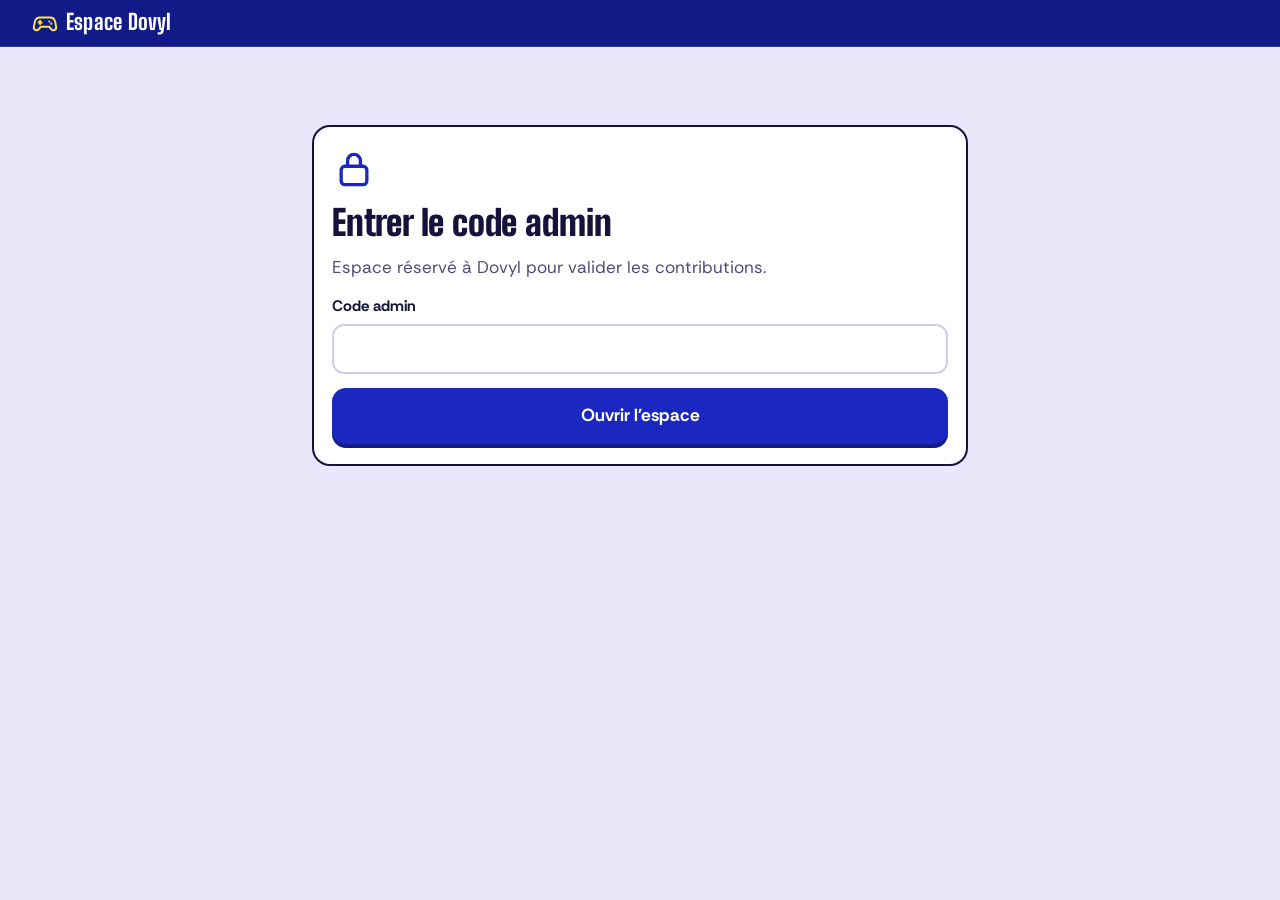
==== admin.html @ b3cc9741 "Cagnotte Dovyl : objectif PS5 + GTA VI Page publique avec compteur, piste à paliers et compte à rebo" ====
<!doctype html>
<html lang="fr">
<head>
  <meta charset="utf-8">
  <meta name="viewport" content="width=device-width, initial-scale=1">
  <meta name="robots" content="noindex, nofollow">
  <title>Espace Dovyl</title>
  <meta name="theme-color" content="#111A86">
  <link rel="icon" href="assets/favicon.svg" type="image/svg+xml">
  <link rel="preconnect" href="https://fonts.googleapis.com">
  <link rel="preconnect" href="https://fonts.gstatic.com" crossorigin>
  <link href="https://fonts.googleapis.com/css2?family=Rethink+Sans:wght@400;600;700&family=Big+Shoulders+Display:wght@600;800;900&display=swap" rel="stylesheet">
  <link rel="stylesheet" href="assets/style.css">
  <link rel="stylesheet" href="assets/admin.css">
</head>
<body class="admin">
  <svg width="0" height="0" style="position:absolute" aria-hidden="true">
    <symbol id="i-manette" viewBox="0 0 24 24"><path fill="none" stroke="currentColor" stroke-width="1.8" stroke-linecap="round" stroke-linejoin="round" d="M7.5 7h9a5 5 0 0 1 4.9 4l.9 4.6a2.6 2.6 0 0 1-4.6 2.1L16 15.5H8l-1.7 2.2a2.6 2.6 0 0 1-4.6-2.1L2.6 11a5 5 0 0 1 4.9-4ZM7.5 10v3M6 11.5h3"/><circle cx="16" cy="10.6" r="1" fill="currentColor"/><circle cx="17.8" cy="12.6" r="1" fill="currentColor"/></symbol>
    <symbol id="i-cadenas" viewBox="0 0 24 24"><rect x="5" y="10.5" width="14" height="10" rx="2" fill="none" stroke="currentColor" stroke-width="1.8"/><path fill="none" stroke="currentColor" stroke-width="1.8" stroke-linecap="round" d="M8.5 10.5V7.5a3.5 3.5 0 0 1 7 0v3"/></symbol>
    <symbol id="i-ok" viewBox="0 0 24 24"><path fill="none" stroke="currentColor" stroke-width="2.2" stroke-linecap="round" stroke-linejoin="round" d="m5 12.5 4.5 4.5L19 7.5"/></symbol>
    <symbol id="i-non" viewBox="0 0 24 24"><path fill="none" stroke="currentColor" stroke-width="2.2" stroke-linecap="round" d="m6.5 6.5 11 11M17.5 6.5l-11 11"/></symbol>
    <symbol id="i-retour" viewBox="0 0 24 24"><path fill="none" stroke="currentColor" stroke-width="1.8" stroke-linecap="round" stroke-linejoin="round" d="M9 7 4.5 11.5 9 16M5 11.5h9a5 5 0 0 1 0 10h-2"/></symbol>
    <symbol id="i-corbeille" viewBox="0 0 24 24"><path fill="none" stroke="currentColor" stroke-width="1.8" stroke-linecap="round" stroke-linejoin="round" d="M4.5 6.5h15M9.5 6.5V4h5v2.5M6.5 6.5l1 14h9l1-14M10 10.5v6M14 10.5v6"/></symbol>
  </svg>

  <header class="barre">
    <a class="marque" href="./" aria-label="Retour à la cagnotte">
      <svg class="ic" aria-hidden="true"><use href="#i-manette"/></svg>
      <span>Espace Dovyl</span>
    </a>
    <button class="btn btn-fantome btn-petit" type="button" id="deconnexion" hidden>Se déconnecter</button>
  </header>

  <!-- Connexion -->
  <main class="admin-main" id="vue-connexion">
    <form class="carte-admin connexion" id="form-connexion">
      <svg class="ic ic-grand" aria-hidden="true"><use href="#i-cadenas"/></svg>
      <h1>Entrer le code admin</h1>
      <p>Espace réservé à Dovyl pour valider les contributions.</p>
      <label class="champ">
        <span>Code admin</span>
        <input name="code" type="password" autocomplete="current-password" required>
      </label>
      <p class="erreur" id="erreur-connexion" role="alert" hidden></p>
      <button class="btn btn-cobalt btn-grand btn-bloc" type="submit">Ouvrir l'espace</button>
    </form>
  </main>

  <!-- Tableau de bord -->
  <main class="admin-main" id="vue-admin" hidden>
    <section class="resume" aria-label="Résumé">
      <div><p>Validé</p><strong id="r-total">0 €</strong></div>
      <div><p>À vérifier</p><strong id="r-attente">0</strong></div>
      <div><p>Objectif</p><strong id="r-objectif">0 %</strong></div>
    </section>

    <div class="onglets onglets-admin" role="tablist" aria-label="Filtrer les contributions">
      <button role="tab" aria-selected="true" data-filtre="en_attente" type="button">À vérifier <span id="c-en_attente"></span></button>
      <button role="tab" aria-selected="false" data-filtre="validee" type="button">Validées <span id="c-validee"></span></button>
      <button role="tab" aria-selected="false" data-filtre="rejetee" type="button">Refusées <span id="c-rejetee"></span></button>
    </div>
    <p class="aide-admin" id="aide-filtre">Compare chaque inscription avec tes SMS Orange Money avant de valider. L'équivalent en FCFA est indiqué, les frais du service de transfert peuvent le réduire un peu.</p>
    <ul class="liste-admin" id="liste"></ul>
    <p class="vide-admin" id="vide" hidden>Rien ici pour le moment.</p>

    <details class="carte-admin repliable">
      <summary>Ajouter une contribution reçue autrement (PayPal d'un ami, espèces…)</summary>
      <form class="formulaire" id="form-ajout">
        <label class="champ"><span>Nom</span><input name="nom" maxlength="40" required></label>
        <label class="champ"><span>Montant</span>
          <span class="champ-avec-unite"><input name="montant" type="number" inputmode="decimal" min="1" step="0.01" required><span>€</span></span>
        </label>
        <label class="champ"><span>Message <em>(facultatif)</em></span><input name="message" maxlength="240"></label>
        <label class="case"><input type="checkbox" name="anonyme"><span>Afficher « Anonyme »</span></label>
        <button class="btn btn-cobalt btn-bloc" type="submit">Ajouter et valider</button>
      </form>
    </details>

    <details class="carte-admin repliable">
      <summary>Changer le code admin</summary>
      <form class="formulaire" id="form-code">
        <label class="champ"><span>Nouveau code (8 caractères minimum)</span><input name="nouveau" type="password" minlength="8" autocomplete="new-password" required></label>
        <label class="champ"><span>Confirmer le nouveau code</span><input name="confirmation" type="password" minlength="8" autocomplete="new-password" required></label>
        <button class="btn btn-contour btn-bloc" type="submit">Changer le code</button>
      </form>
    </details>
  </main>

  <script src="assets/config.js"></script>
  <script src="assets/commun.js"></script>
  <script src="assets/admin.js"></script>
</body>
</html>
---- assets/style.css ----
/* Cagnotte Dovyl — borne d'arcade cobalt, score citron, paiement orange */
:root {
  --cobalt: #1B27C1;
  --cobalt-nuit: #111A86;
  --cobalt-clair: #3A48E8;
  --citron: #FFE14A;
  --orange: #FF7900;
  --orange-fonce: #E06800;
  --papier: #F5F4FF;
  --pale: #E9E8FB;
  --encre: #15133C;
  --encre-douce: #4D4B78;
  --blanc: #FFFFFF;
  --ok: #128A5B;
  --erreur: #C42B2B;

  --f-titre: 'Big Shoulders Display', 'Arial Narrow', sans-serif;
  --f-texte: 'Rethink Sans', system-ui, sans-serif;

  --gouttiere: 16px;
  --largeur: 680px;
}

*, *::before, *::after { box-sizing: border-box; }
[hidden] { display: none !important; }
html { scroll-behavior: smooth; -webkit-text-size-adjust: 100%; }
@media (prefers-reduced-motion: reduce) { html { scroll-behavior: auto; } }
body {
  margin: 0;
  background: var(--papier);
  color: var(--encre);
  font: 400 1.0625rem/1.55 var(--f-texte);
}
img, svg { display: block; }
a { color: inherit; }
:focus-visible { outline: 3px solid var(--citron); outline-offset: 3px; border-radius: 4px; }
.bloc :focus-visible, .formulaire :focus-visible { outline-color: var(--cobalt-clair); }

.ic { width: 1.25em; height: 1.25em; flex: none; }
.ic-grand { width: 44px; height: 44px; }

/* ---------- Barre ---------- */
.barre {
  position: sticky; top: 0; z-index: 10;
  display: flex; align-items: center; justify-content: space-between; gap: 12px;
  padding: 10px var(--gouttiere);
  background: var(--cobalt-nuit);
  color: var(--blanc);
  border-bottom: 1px solid rgba(255,255,255,.12);
}
.marque {
  display: inline-flex; align-items: center; gap: 8px;
  text-decoration: none;
  font: 800 1.35rem/1 var(--f-titre);
  letter-spacing: .01em;
}
.marque .ic { color: var(--citron); width: 26px; height: 26px; }

/* ---------- Boutons ---------- */
.btn {
  display: inline-flex; align-items: center; justify-content: center; gap: 10px;
  min-height: 48px; padding: 12px 22px;
  border: 2px solid transparent; border-radius: 14px;
  font: 700 1rem/1.2 var(--f-texte);
  text-decoration: none; cursor: pointer;
  transition: transform .12s ease, background-color .15s ease;
}
.btn:active { transform: translateY(2px); }
.btn-petit { min-height: 40px; padding: 8px 14px; border-radius: 10px; font-size: .95rem; }
.btn-grand { min-height: 56px; font-size: 1.1rem; padding: 14px 26px; }
.btn-bloc { width: 100%; }
.btn-orange { background: var(--orange); color: var(--encre); box-shadow: 0 4px 0 var(--orange-fonce); }
.btn-orange:hover { background: #FF8A1F; }
.btn-orange:active { box-shadow: 0 2px 0 var(--orange-fonce); }
.btn-cobalt { background: var(--cobalt); color: var(--blanc); box-shadow: 0 4px 0 var(--cobalt-nuit); }
.btn-cobalt:hover { background: var(--cobalt-clair); }
.btn-cobalt:active { box-shadow: 0 2px 0 var(--cobalt-nuit); }
.btn-cobalt[disabled] { opacity: .6; cursor: wait; }
.btn-fantome { background: transparent; color: var(--blanc); border-color: rgba(255,255,255,.4); }
.btn-fantome:hover { border-color: var(--blanc); }
.btn-contour { background: var(--blanc); color: var(--encre); border-color: var(--encre); }
.btn-contour:hover { background: var(--pale); }
.lien-btn {
  background: none; border: 0; padding: 6px 0; cursor: pointer;
  font: 700 .95rem var(--f-texte); color: var(--cobalt); text-decoration: underline; text-underline-offset: 3px;
}

/* ---------- Borne (hero) ---------- */
.borne {
  background:
    radial-gradient(120% 70% at 50% 0%, var(--cobalt-clair) 0%, transparent 60%),
    repeating-linear-gradient(0deg, rgba(255,255,255,.035) 0 1px, transparent 1px 4px),
    var(--cobalt);
  color: var(--blanc);
  padding: 36px var(--gouttiere) 44px;
}
.borne-int { max-width: var(--largeur); margin: 0 auto; }
.borne h1 {
  margin: 0 0 28px;
  font: 900 clamp(2.6rem, 11vw, 4.6rem)/.92 var(--f-titre);
  letter-spacing: -.005em;
  text-wrap: balance;
}

.score { margin-bottom: 22px; }
.score-valeur {
  margin: 0;
  display: flex; align-items: baseline; flex-wrap: wrap; gap: 0 12px;
  font: 900 clamp(4rem, 22vw, 8.5rem)/.85 var(--f-titre);
  color: var(--citron);
  font-variant-numeric: tabular-nums;
  text-shadow: 0 0 28px rgba(255,225,74,.35), 4px 4px 0 var(--cobalt-nuit);
}
.score-unite { font-size: .32em; font-weight: 800; letter-spacing: .02em; text-shadow: none; }
.score-legende { margin: 10px 0 0; font-size: 1.05rem; color: rgba(255,255,255,.85); }
.score-legende strong { color: var(--blanc); font: 800 1.35rem/1 var(--f-titre); letter-spacing: .02em; }

/* Piste à paliers */
.piste { position: relative; margin: 8px 0 30px; padding-bottom: 86px; }
.piste-rail {
  height: 22px; border-radius: 6px;
  background: var(--cobalt-nuit);
  box-shadow: inset 0 2px 0 rgba(0,0,0,.35);
  overflow: hidden;
  border: 2px solid rgba(255,255,255,.18);
}
.piste-jauge {
  height: 100%; width: 0;
  background: repeating-linear-gradient(90deg, var(--citron) 0 14px, #F6CF1F 14px 18px);
  transition: width 1.4s cubic-bezier(.2,.8,.2,1);
}
@media (prefers-reduced-motion: reduce) { .piste-jauge { transition: none; } }
.piste-paliers { position: absolute; inset: 0; }
.palier {
  position: absolute; top: 0; transform: translateX(-100%);
  display: flex; flex-direction: column; align-items: flex-end;
  font-size: .8rem; line-height: 1.15; text-align: right; white-space: nowrap;
}
.palier::before {
  content: ''; display: block; width: 2px; height: calc(30px + var(--decal, 0) * 38px); margin-bottom: 4px;
  background: rgba(255,255,255,.7);
}
.palier b { font: 800 1.05rem/1 var(--f-titre); letter-spacing: .02em; }
.palier b, .palier span { background: var(--cobalt); padding-left: 6px; }
.palier span { color: rgba(255,255,255,.75); font: 600 .95rem/1.1 var(--f-titre); letter-spacing: .02em; }
.palier.atteint b { color: var(--citron); }
.palier.atteint::before { background: var(--citron); }

.stats {
  display: grid; grid-template-columns: repeat(3, 1fr); gap: 1px;
  margin: 0 0 28px;
  background: rgba(255,255,255,.18);
  border: 1px solid rgba(255,255,255,.18); border-radius: 12px; overflow: hidden;
}
.stats div { background: var(--cobalt-nuit); padding: 12px 10px; }
.stats dt { font-size: .8rem; color: rgba(255,255,255,.72); }
.stats dd { margin: 2px 0 0; font: 800 1.35rem/1.1 var(--f-titre); }
.etat-hors-ligne {
  margin: -12px 0 24px; padding: 10px 12px; border-radius: 10px;
  background: rgba(0,0,0,.25); font-size: .95rem;
}
.borne-actions { display: flex; flex-wrap: wrap; gap: 12px; }
.borne-actions .btn { flex: 1 1 220px; }

/* ---------- Blocs ---------- */
.bloc { padding: 52px var(--gouttiere); }
.bloc-int { max-width: var(--largeur); margin: 0 auto; }
.bloc h2 {
  display: flex; align-items: center; gap: 10px;
  margin: 0 0 10px;
  font: 900 clamp(2.1rem, 8vw, 3rem)/.95 var(--f-titre);
}
.bloc h2 .ic { width: 34px; height: 34px; }
.intro { margin: 0 0 28px; color: var(--encre-douce); max-width: 60ch; }
.bloc-pale { background: var(--pale); }
.bloc-sombre { background: var(--encre); color: var(--blanc); }
.bloc-sombre h2 .ic { color: var(--citron); }

/* Étapes (vraie séquence) */
.etapes { list-style: none; margin: 0; padding: 0; display: grid; gap: 18px; }
.etape {
  background: var(--blanc); border: 2px solid var(--encre); border-radius: 18px;
  padding: 20px 18px 22px;
  box-shadow: 6px 6px 0 var(--pale);
}
.etape h3 {
  display: flex; align-items: center; gap: 12px;
  margin: 0 0 16px; font: 800 1.6rem/1 var(--f-titre);
}
.etape-n {
  display: inline-grid; place-items: center; flex: none;
  width: 36px; height: 36px; border-radius: 10px;
  background: var(--cobalt); color: var(--citron);
  font: 900 1.3rem/1 var(--f-titre);
}
.aide { margin: 10px 0 0; font-size: .95rem; color: var(--encre-douce); }

/* Montants */
.montants { display: grid; grid-template-columns: repeat(3, 1fr); gap: 10px; }
.montant {
  min-height: 52px; padding: 8px 6px;
  border: 2px solid var(--pale); border-radius: 12px; background: var(--papier);
  font: 800 1.25rem/1 var(--f-titre); color: var(--encre); cursor: pointer;
  font-variant-numeric: tabular-nums;
}
.montant:hover { border-color: var(--cobalt-clair); }
.montant[aria-checked="true"] { background: var(--cobalt); border-color: var(--cobalt); color: var(--citron); }
.champ-libre { margin-top: 14px; }

/* Champs */
.champ { display: grid; gap: 6px; font-weight: 700; font-size: .95rem; }
.champ em { font-style: normal; font-weight: 400; color: var(--encre-douce); }
.champ input, .champ textarea {
  width: 100%; min-height: 48px; padding: 11px 14px;
  border: 2px solid #CFCDEA; border-radius: 12px; background: var(--blanc);
  font: 400 1.05rem/1.4 var(--f-texte); color: var(--encre);
}
.champ textarea { resize: vertical; }
.champ input:focus, .champ textarea:focus { border-color: var(--cobalt); outline: none; box-shadow: 0 0 0 3px rgba(58,72,232,.25); }
.champ-avec-unite { position: relative; display: block; }
.champ-avec-unite input { padding-right: 70px; }
.champ-avec-unite > span { position: absolute; right: 14px; top: 50%; transform: translateY(-50%); font-weight: 700; color: var(--encre-douce); pointer-events: none; }
.champ.invalide input { border-color: var(--erreur); }
.case { display: flex; gap: 10px; align-items: flex-start; font-size: .95rem; cursor: pointer; }
.case input { width: 20px; height: 20px; margin: 2px 0 0; accent-color: var(--cobalt); }
.formulaire { display: grid; gap: 16px; margin-top: 18px; }
.erreur { margin: 0; padding: 10px 12px; border-radius: 10px; background: #FDECEC; color: var(--erreur); font-weight: 700; font-size: .95rem; }

/* Numéro OM */
.carte-num {
  display: flex; align-items: center; justify-content: space-between; gap: 12px; flex-wrap: wrap;
  margin-top: 18px; padding: 14px 16px; border-radius: 14px;
  background: var(--encre); color: var(--blanc);
}
.carte-num-label { margin: 0; font-size: .85rem; color: rgba(255,255,255,.75); }
.carte-num-valeur { margin: 2px 0 0; font: 800 1.9rem/1 var(--f-titre); letter-spacing: .03em; color: var(--citron); font-variant-numeric: tabular-nums; }
.carte-num .btn-contour { border-color: var(--blanc); }

.manuel { margin-top: 14px; font-size: .95rem; }
.manuel summary { cursor: pointer; font-weight: 700; color: var(--cobalt); padding: 6px 0; }
.manuel p { margin: 8px 0; }
code { font: 700 .95em ui-monospace, Consolas, monospace; background: var(--pale); padding: 2px 6px; border-radius: 6px; word-break: break-all; }
.code-ussd { display: flex; flex-wrap: wrap; align-items: center; gap: 4px 14px; }
.code-ussd code { font-size: 1.1rem; padding: 6px 10px; }

/* Remerciement */
.merci { margin-top: 18px; padding: 22px 18px; border-radius: 16px; background: #E7F7EF; text-align: center; }
.merci:focus { outline: none; }
.merci .ic-grand { margin: 0 auto 8px; color: var(--ok); }
.merci h4 { margin: 0 0 6px; font: 800 1.7rem/1 var(--f-titre); }
.merci p { margin: 0 0 16px; }
.merci .lien-btn { margin-top: 12px; }

/* ---------- Tableau d'honneur ---------- */
.onglets { display: inline-flex; gap: 4px; padding: 4px; margin: 10px 0 22px; border-radius: 12px; background: rgba(255,255,255,.08); }
.onglets button {
  min-height: 40px; padding: 8px 14px; border: 0; border-radius: 9px; cursor: pointer;
  background: transparent; color: rgba(255,255,255,.8); font: 700 .95rem var(--f-texte);
}
.onglets button[aria-selected="true"] { background: var(--citron); color: var(--encre); }
.classement { list-style: none; margin: 0; padding: 0; counter-reset: rang; }
.ligne {
  display: grid; grid-template-columns: 44px 1fr auto; gap: 4px 12px; align-items: baseline;
  padding: 14px 0; border-bottom: 1px dashed rgba(255,255,255,.2);
}
.ligne-rang { font: 900 1.6rem/1 var(--f-titre); color: rgba(255,255,255,.45); font-variant-numeric: tabular-nums; }
.ligne:nth-child(1) .ligne-rang { color: var(--citron); }
.ligne:nth-child(2) .ligne-rang, .ligne:nth-child(3) .ligne-rang { color: #FFF3B0; }
.par-date .ligne-rang { color: rgba(255,255,255,.45) !important; }
.ligne-nom { font-weight: 700; font-size: 1.1rem; min-width: 0; overflow-wrap: anywhere; }
.ligne-montant { font: 800 1.45rem/1 var(--f-titre); color: var(--citron); font-variant-numeric: tabular-nums; white-space: nowrap; }
.ligne-msg { grid-column: 2 / -1; margin: 4px 0 0; color: rgba(255,255,255,.85); font-size: .98rem; }
.ligne-quand { grid-column: 2 / -1; font-size: .82rem; color: rgba(255,255,255,.55); }
.vide { margin: 0; padding: 22px; border: 2px dashed rgba(255,255,255,.25); border-radius: 14px; color: rgba(255,255,255,.85); }

/* ---------- Achats ---------- */
.achats { list-style: none; margin: 18px 0 30px; padding: 0; border-top: 2px solid var(--encre); }
.achat {
  display: grid; grid-template-columns: 1fr auto; gap: 2px 16px; align-items: baseline;
  padding: 16px 0; border-bottom: 2px solid var(--encre);
}
.achat-nom { font: 900 2rem/1 var(--f-titre); }
.achat-prix { font: 800 1.5rem/1 var(--f-titre); font-variant-numeric: tabular-nums; white-space: nowrap; }
.achat-detail { grid-column: 1 / -1; color: var(--encre-douce); font-size: .95rem; }
.achat-statut { grid-column: 1 / -1; font-size: .9rem; font-weight: 700; color: var(--cobalt); }
.achat.paye .achat-statut { color: var(--ok); }
.achat-total .achat-nom, .achat-total .achat-prix { color: var(--cobalt); }

.mot { margin: 0; padding: 22px 20px; border-radius: 18px; background: var(--cobalt); color: var(--blanc); position: relative; }
.mot p { margin: 0 0 10px; font-size: 1.1rem; line-height: 1.6; }
.mot footer { font: 800 1.3rem/1 var(--f-titre); color: var(--citron); }

/* ---------- Pied ---------- */
.pied { background: var(--cobalt-nuit); color: var(--blanc); padding: 36px var(--gouttiere) 40px; }
.pied-int { max-width: var(--largeur); margin: 0 auto; display: grid; gap: 12px; }
.pied p { margin: 0; display: flex; align-items: center; gap: 8px; }
.pied a { display: inline-flex; align-items: center; gap: 8px; text-underline-offset: 3px; }
.pied-marque { font: 800 1.5rem/1 var(--f-titre); }
.pied-marque .ic { color: var(--citron); }
.pied-note { color: rgba(255,255,255,.75); font-size: .92rem; }
.pied-admin a { font-size: .85rem; color: rgba(255,255,255,.55); }

/* ---------- Choix du moyen de paiement ---------- */
.moyens { display: grid; gap: 10px; }
.moyen {
  display: grid; grid-template-columns: auto 1fr; grid-template-rows: auto auto; gap: 0 12px; align-items: center;
  width: 100%; padding: 14px 16px; text-align: left; cursor: pointer;
  background: var(--papier); color: var(--encre);
  border: 2px solid var(--pale); border-radius: 14px;
  font: inherit;
}
.moyen .ic { grid-row: 1 / 3; width: 28px; height: 28px; color: var(--cobalt); }
.moyen-nom { font: 800 1.35rem/1.05 var(--f-titre); }
.moyen-desc { font-size: .9rem; color: var(--encre-douce); }
.moyen:hover { border-color: var(--cobalt-clair); }
.moyen[aria-checked="true"] { background: var(--cobalt); border-color: var(--cobalt); color: var(--blanc); }
.moyen[aria-checked="true"] .ic { color: var(--citron); }
.moyen[aria-checked="true"] .moyen-desc { color: rgba(255,255,255,.8); }

.panneau { margin-top: 18px; }
.panneau-intro { margin: 0 0 12px; }
.mini-etapes { margin: 0 0 16px; padding-left: 1.3em; display: grid; gap: 6px; }
.mini-etapes li::marker { font-weight: 700; color: var(--cobalt); }

.services { display: grid; gap: 10px; }
.service {
  display: grid; grid-template-columns: 1fr auto; gap: 0 10px; align-items: center;
  padding: 14px 16px; border-radius: 14px; text-decoration: none;
  background: var(--orange); color: var(--encre); box-shadow: 0 4px 0 var(--orange-fonce);
}
.service:hover { background: #FF8A1F; }
.service:active { transform: translateY(2px); box-shadow: 0 2px 0 var(--orange-fonce); }
.service .ic { grid-column: 2; grid-row: 1 / 3; }
.service-nom { font: 800 1.4rem/1.05 var(--f-titre); }
.service-desc { font-size: .9rem; }

.beneficiaire { margin-top: 16px; padding: 16px; border-radius: 14px; background: var(--encre); color: var(--blanc); }
.beneficiaire-titre { margin: 0 0 8px; font: 800 1.25rem/1 var(--f-titre); color: var(--citron); }
.beneficiaire dl { margin: 0; display: grid; }
.beneficiaire .num-intl { white-space: nowrap; font-variant-numeric: tabular-nums; }
.beneficiaire dl div { display: grid; grid-template-columns: 76px 1fr; align-items: center; gap: 8px; padding: 8px 0; border-bottom: 1px dashed rgba(255,255,255,.2); }
.beneficiaire dl div:last-child { border-bottom: 0; }
.beneficiaire dt { font-size: .88rem; color: rgba(255,255,255,.7); }
.beneficiaire dd { margin: 0; display: flex; align-items: center; justify-content: space-between; gap: 8px; font-weight: 700; overflow-wrap: anywhere; }
.beneficiaire .aide { color: rgba(255,255,255,.75); }
.copie {
  flex: none; display: inline-grid; place-items: center; width: 40px; height: 40px;
  border: 1.5px solid rgba(255,255,255,.4); border-radius: 10px; background: transparent; color: var(--blanc); cursor: pointer;
}
.copie:hover { border-color: var(--citron); color: var(--citron); }

@media (min-width: 720px) {
  .moyens { grid-template-columns: repeat(3, 1fr); }
  .moyen { grid-template-columns: 1fr; grid-template-rows: auto; gap: 6px; padding: 16px; }
  .moyen .ic { grid-row: auto; }
  .services { grid-template-columns: 1fr 1fr; }
}

/* ---------- Toast ---------- */
.toast {
  position: fixed; left: 50%; bottom: 20px; z-index: 50;
  transform: translate(-50%, 140%); opacity: 0;
  max-width: calc(100% - 32px); padding: 12px 18px; border-radius: 12px;
  background: var(--encre); color: var(--blanc); font-weight: 700;
  box-shadow: 0 10px 30px rgba(21,19,60,.35);
  transition: transform .25s ease, opacity .25s ease;
}
.toast.visible { transform: translate(-50%, 0); opacity: 1; }
.toast.erreur { background: var(--erreur); }

/* ---------- Écrans plus larges ---------- */
@media (min-width: 720px) {
  :root { --gouttiere: 32px; }
  .borne { padding: 64px var(--gouttiere) 72px; }
  .bloc { padding: 76px var(--gouttiere); }
  .etape { padding: 26px 28px 28px; }
  .montants { grid-template-columns: repeat(6, 1fr); }
  .stats dd { font-size: 1.6rem; }
}
---- assets/admin.css ----
/* Espace Dovyl — gestion de la cagnotte */
body.admin { background: var(--pale); min-height: 100vh; }
.admin-main { max-width: 720px; margin: 0 auto; padding: 24px var(--gouttiere) 60px; display: grid; gap: 16px; }

.carte-admin { background: var(--blanc); border: 2px solid var(--encre); border-radius: 18px; padding: 20px 18px; }
.connexion { margin-top: 6vh; display: grid; gap: 14px; }
.connexion .ic-grand { color: var(--cobalt); }
.connexion h1 { margin: 0; font: 900 2.2rem/1 var(--f-titre); }
.connexion p { margin: 0; color: var(--encre-douce); }

.resume { display: grid; grid-template-columns: repeat(3, 1fr); gap: 8px; }
.resume div { background: var(--cobalt); color: var(--blanc); border-radius: 14px; padding: 12px; }
.resume p { margin: 0; font-size: .8rem; color: rgba(255,255,255,.75); }
.resume strong { display: block; margin-top: 4px; font: 800 1.3rem/1.05 var(--f-titre); color: var(--citron); overflow-wrap: anywhere; }

.onglets-admin { background: var(--encre); margin: 0; display: flex; flex-wrap: wrap; }
.onglets-admin span { opacity: .75; font-weight: 400; }
.aide-admin { margin: 0; font-size: .92rem; color: var(--encre-douce); }

.liste-admin { list-style: none; margin: 0; padding: 0; display: grid; gap: 10px; }
.contrib {
  background: var(--blanc); border-radius: 14px; padding: 14px 16px;
  display: grid; grid-template-columns: 1fr auto; gap: 4px 12px; align-items: baseline;
  border-left: 6px solid var(--orange);
}
.contrib.validee { border-left-color: var(--ok); }
.contrib.rejetee { border-left-color: #A9A7C9; }
.contrib-nom { font-weight: 700; font-size: 1.05rem; overflow-wrap: anywhere; }
.contrib-montant { font: 800 1.5rem/1 var(--f-titre); white-space: nowrap; }
.contrib-infos { grid-column: 1 / -1; font-size: .88rem; color: var(--encre-douce); display: flex; flex-wrap: wrap; gap: 4px 14px; }
.contrib-infos code { font-size: .85rem; }
.contrib-msg { grid-column: 1 / -1; margin: 4px 0 0; font-size: .95rem; }
.contrib-actions { grid-column: 1 / -1; display: flex; flex-wrap: wrap; gap: 8px; margin-top: 8px; }
.contrib-actions .btn { flex: 1 1 auto; }
.btn-valider { background: var(--ok); color: var(--blanc); }
.btn-valider:hover { background: #0E7A50; }
.btn-refuser { background: var(--blanc); color: var(--erreur); border-color: var(--erreur); }
.btn-discret { background: var(--papier); color: var(--encre); border-color: #CFCDEA; }

.vide-admin { margin: 0; padding: 20px; border: 2px dashed #B9B7DB; border-radius: 14px; text-align: center; color: var(--encre-douce); }

.repliable summary { cursor: pointer; font-weight: 700; padding: 2px 0; }
.repliable[open] summary { margin-bottom: 4px; }
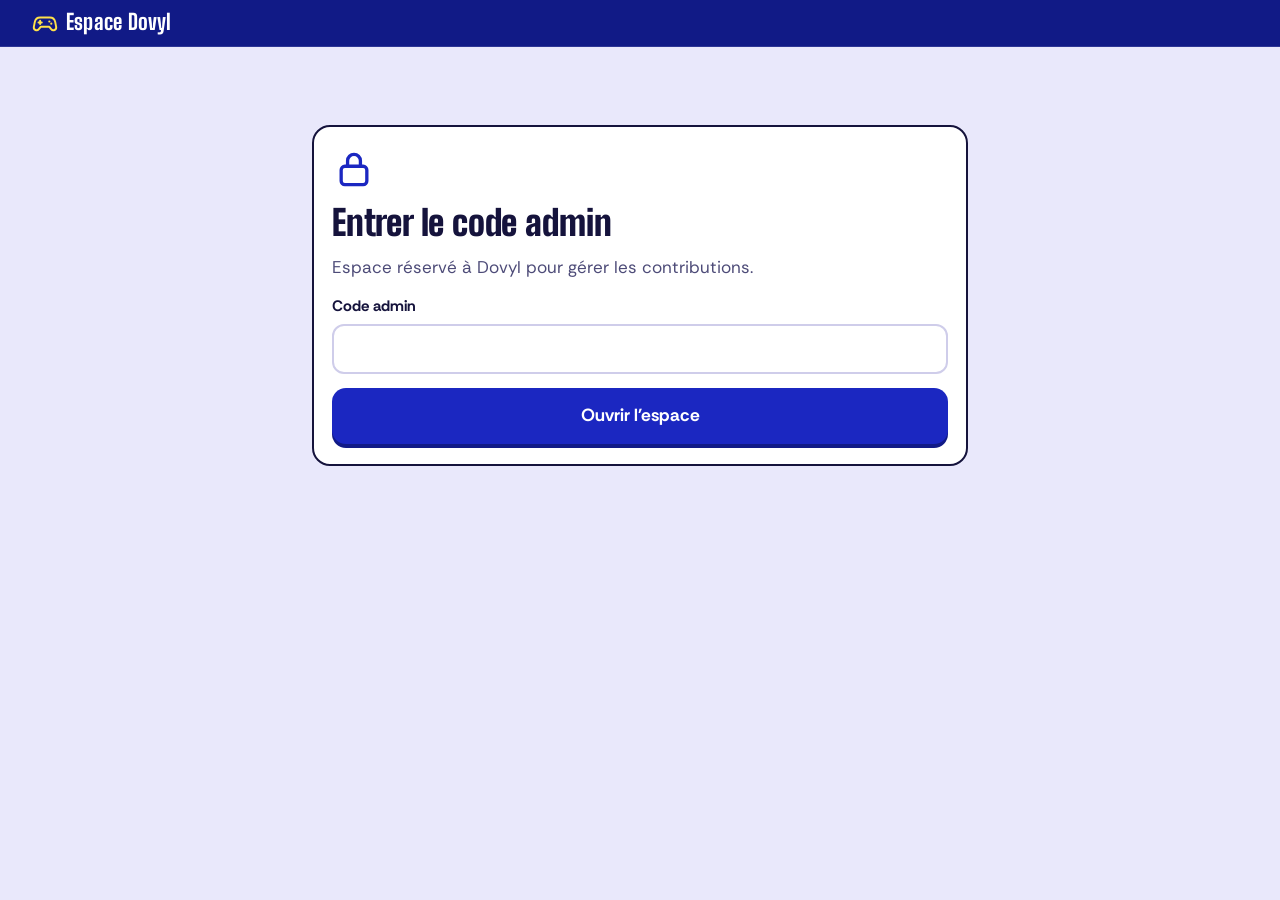
==== commit 5597e47f: "Inscriptions comptées tout de suite et plus d'applis de paiement - Chaque inscription entre dans le " ====
--- a/admin.html
+++ b/admin.html
@@ -36,7 +36,7 @@
     <form class="carte-admin connexion" id="form-connexion">
       <svg class="ic ic-grand" aria-hidden="true"><use href="#i-cadenas"/></svg>
       <h1>Entrer le code admin</h1>
-      <p>Espace réservé à Dovyl pour valider les contributions.</p>
+      <p>Espace réservé à Dovyl pour gérer les contributions.</p>
       <label class="champ">
         <span>Code admin</span>
         <input name="code" type="password" autocomplete="current-password" required>
@@ -49,17 +49,17 @@
   <!-- Tableau de bord -->
   <main class="admin-main" id="vue-admin" hidden>
     <section class="resume" aria-label="Résumé">
-      <div><p>Validé</p><strong id="r-total">0 €</strong></div>
-      <div><p>À vérifier</p><strong id="r-attente">0</strong></div>
+      <div><p>Collecté</p><strong id="r-total">0 €</strong></div>
+      <div><p>Contributions</p><strong id="r-nombre">0</strong></div>
       <div><p>Objectif</p><strong id="r-objectif">0 %</strong></div>
     </section>
 
     <div class="onglets onglets-admin" role="tablist" aria-label="Filtrer les contributions">
-      <button role="tab" aria-selected="true" data-filtre="en_attente" type="button">À vérifier <span id="c-en_attente"></span></button>
-      <button role="tab" aria-selected="false" data-filtre="validee" type="button">Validées <span id="c-validee"></span></button>
-      <button role="tab" aria-selected="false" data-filtre="rejetee" type="button">Refusées <span id="c-rejetee"></span></button>
+      <button role="tab" aria-selected="true" data-filtre="validee" type="button">Comptées <span id="c-validee"></span></button>
+      <button role="tab" aria-selected="false" data-filtre="rejetee" type="button">Retirées <span id="c-rejetee"></span></button>
+      <button role="tab" aria-selected="false" data-filtre="en_attente" type="button" id="onglet-attente" hidden>À vérifier <span id="c-en_attente"></span></button>
     </div>
-    <p class="aide-admin" id="aide-filtre">Compare chaque inscription avec tes SMS Orange Money avant de valider. L'équivalent en FCFA est indiqué, les frais du service de transfert peuvent le réduire un peu.</p>
+    <p class="aide-admin" id="aide-filtre">Chaque inscription compte dès qu'elle est envoyée. Si tu ne retrouves pas l'argent dans tes SMS Orange Money, retire-la du compteur. L'équivalent en FCFA est indiqué, les frais du service de transfert peuvent le réduire un peu.</p>
     <ul class="liste-admin" id="liste"></ul>
     <p class="vide-admin" id="vide" hidden>Rien ici pour le moment.</p>
 
@@ -72,7 +72,7 @@
         </label>
         <label class="champ"><span>Message <em>(facultatif)</em></span><input name="message" maxlength="240"></label>
         <label class="case"><input type="checkbox" name="anonyme"><span>Afficher « Anonyme »</span></label>
-        <button class="btn btn-cobalt btn-bloc" type="submit">Ajouter et valider</button>
+        <button class="btn btn-cobalt btn-bloc" type="submit">Ajouter au compteur</button>
       </form>
     </details>
 
--- a/assets/style.css
+++ b/assets/style.css
@@ -322,17 +322,17 @@
 .mini-etapes { margin: 0 0 16px; padding-left: 1.3em; display: grid; gap: 6px; }
 .mini-etapes li::marker { font-weight: 700; color: var(--cobalt); }
 
-.services { display: grid; gap: 10px; }
+.services { display: grid; grid-template-columns: 1fr 1fr; gap: 8px; margin-bottom: 4px; }
 .service {
-  display: grid; grid-template-columns: 1fr auto; gap: 0 10px; align-items: center;
-  padding: 14px 16px; border-radius: 14px; text-decoration: none;
+  display: grid; grid-template-columns: 1fr auto; gap: 2px 6px; align-items: start;
+  padding: 10px 12px; border-radius: 12px; text-decoration: none;
   background: var(--orange); color: var(--encre); box-shadow: 0 4px 0 var(--orange-fonce);
 }
 .service:hover { background: #FF8A1F; }
 .service:active { transform: translateY(2px); box-shadow: 0 2px 0 var(--orange-fonce); }
-.service .ic { grid-column: 2; grid-row: 1 / 3; }
-.service-nom { font: 800 1.4rem/1.05 var(--f-titre); }
-.service-desc { font-size: .9rem; }
+.service .ic { grid-column: 2; grid-row: 1; width: 16px; height: 16px; }
+.service-nom { font: 800 1.12rem/1.05 var(--f-titre); }
+.service-desc { grid-column: 1 / -1; font-size: .78rem; line-height: 1.25; }
 
 .beneficiaire { margin-top: 16px; padding: 16px; border-radius: 14px; background: var(--encre); color: var(--blanc); }
 .beneficiaire-titre { margin: 0 0 8px; font: 800 1.25rem/1 var(--f-titre); color: var(--citron); }
@@ -353,7 +353,11 @@
   .moyens { grid-template-columns: repeat(3, 1fr); }
   .moyen { grid-template-columns: 1fr; grid-template-rows: auto; gap: 6px; padding: 16px; }
   .moyen .ic { grid-row: auto; }
-  .services { grid-template-columns: 1fr 1fr; }
+  .services { gap: 10px; }
+  .service { grid-template-columns: 1fr auto; gap: 0 10px; align-items: center; padding: 14px 16px; border-radius: 14px; }
+  .service .ic { grid-row: 1 / 3; width: auto; height: auto; }
+  .service-nom { font-size: 1.4rem; }
+  .service-desc { grid-column: 1; font-size: .9rem; }
 }
 
 /* ---------- Toast ---------- */
